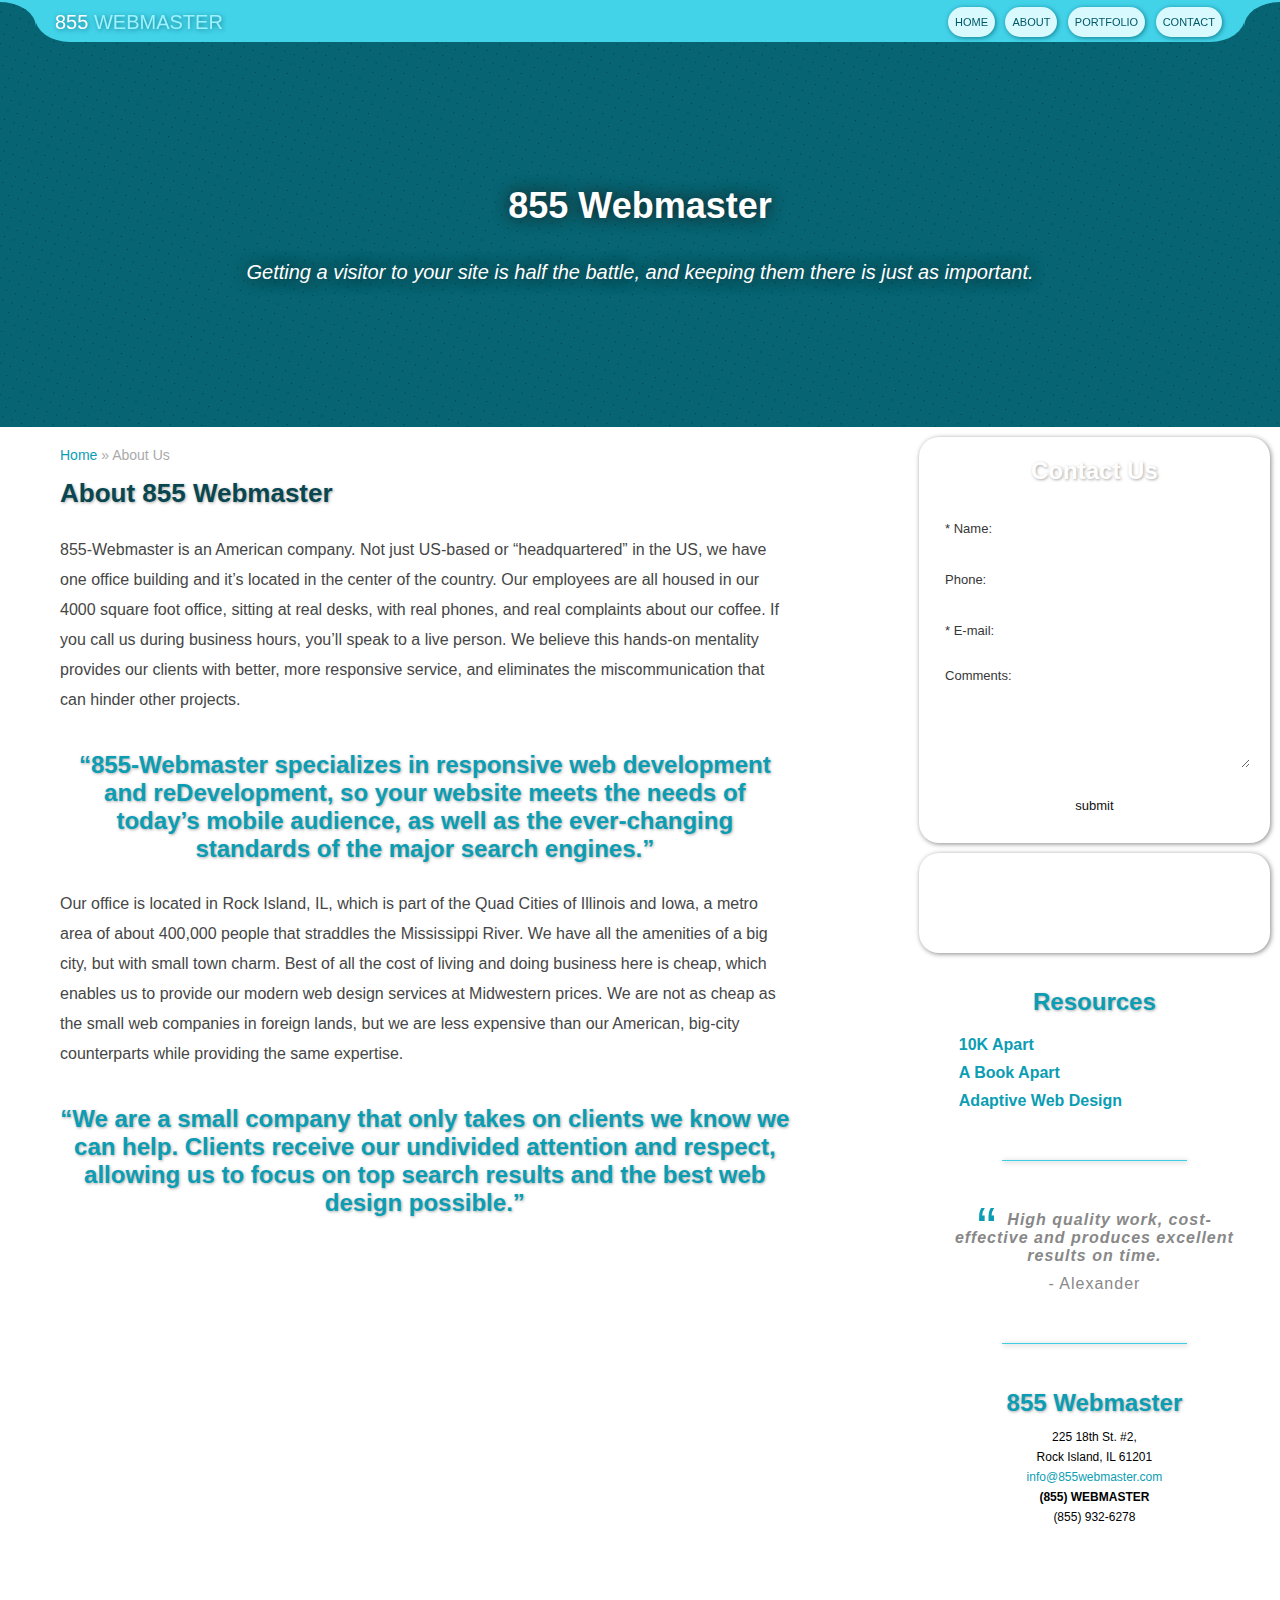
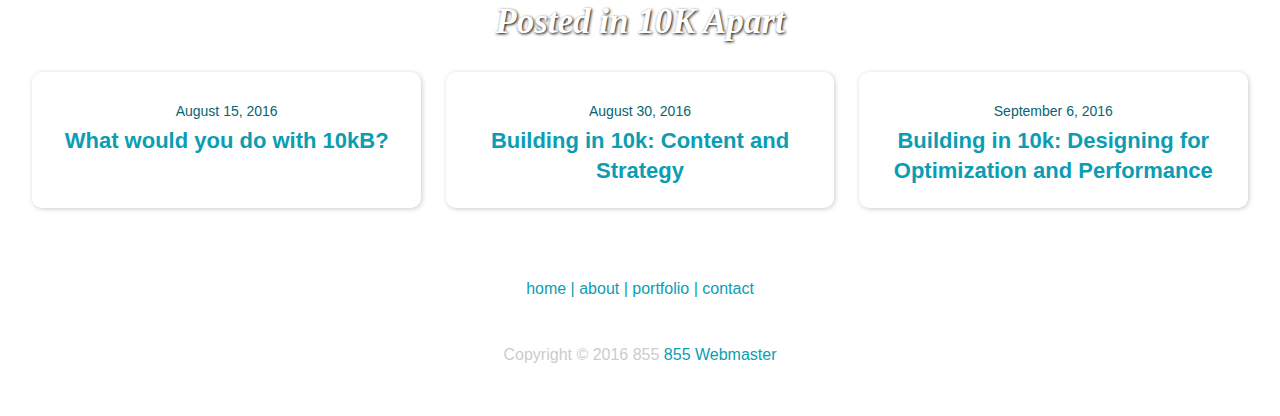
==== about.html @ 9ac0cef5 "Add files via upload" ====
<!DOCTYPE html>
<html>
<head>
<title>About Us - 10K Apart Project V1.0</title>
<meta charset="UTF-8">
<link rel="stylesheet" href="style.css" type="text/css" media="all"/>
<meta name="viewport" content="width=device-width, initial-scale=1, user-scalable=yes" />
</head>
<body id="img4">
<div class="bw b1 pfix np">
  <div class="pw">
    <div class="al">
      <div class="arc"></div>
    </div>
    <div class="ar">
      <div class="arc"></div>
    </div>
    <div id="tmenu"><a href="/" class="hl">855 <span>WEBMASTER</span></a><a href="tel:18559326278" class="ph"></a>
      <ul id="dm">
        <li><a href="/" tabindex="1"><span>home</span></a></li>
        <li><a href="about.html" tabindex="2"><span>about</span></a></li>
        <li><a href="portfolio.html" tabindex="3"><span>portfolio</span></a></li>
        <li><a href="contact.html" tabindex="4"><span>contact</span></a></li>
      </ul>
      <div class="cl"></div>
    </div>
  </div>
</div>
<div class="bw ft np" id="img1">
  <div class="pw-t" id="fea">
    <p class="title">855 Webmaster</p>
    <p>Getting a visitor to your site is half the battle, and keeping them there is just as important.</p>
  </div>
</div>
<div class="pw-p">
  <div class="flw" id="content">
	<div id="breadcrumbs"><a href="/">Home</a> &raquo; About Us</div>
    <h1>About 855 Webmaster</h1>
    <p>855-Webmaster is an American company. Not just US-based or “headquartered” in the US, we have one office building and it’s located in the center of the country. Our employees are all housed in our 4000 square foot office, sitting at real desks, with real phones, and real complaints about our coffee. If you call us during business hours, you’ll speak to a live person. We believe this hands-on mentality provides our clients with better, more responsive service, and eliminates the miscommunication that can hinder other projects.</p>
    <h3>“855-Webmaster specializes in responsive web development and reDevelopment, so your website meets the needs of today’s mobile audience, as well as the ever-changing standards of the major search engines.”</h3>
    <p>Our office is located in Rock Island, IL, which is part of the Quad Cities of Illinois and Iowa, a metro area of about 400,000 people that straddles the Mississippi River. We have all the amenities of a big city, but with small town charm. Best of all the cost of living and doing business here is cheap, which enables us to provide our modern web design services at Midwestern prices. We are not as cheap as the small web companies in foreign lands, but we are less expensive than our American, big-city counterparts while providing the same expertise.</p> 
    <h3>“We are a small company that only takes on clients we know we can help. Clients receive our undivided attention and respect, allowing us to focus on top search results and the best web design possible.”</h3>
    <div class="cl"></div>
  </div>
  <div class="frt">
    <div class="sb sb1 bg1 np" id="img3">
      <h3 class="alt">Contact Us</h3>
      <form action="contact.php" method="POST">
        <input type="hidden" name="formtest" value="test">
        <input name="realname" value="* Name:" onfocus="if(this.value == '* Name:') {this.value = '';}" onblur="if (this.value == '') {this.value = '* Name:';}" tabindex="5">
        <input name="homephone" value="Phone:" onfocus="if(this.value == 'Phone:') {this.value = '';}" onblur="if (this.value == '') {this.value = 'Phone:';}" tabindex="6">
        <input name="email" value="* E-mail:" onfocus="if(this.value == '* E-mail:') {this.value = '';}" onblur="if (this.value == '') {this.value = '* E-mail:';}" tabindex="7">
        <p class="as">Leave this empty:<input type="text" name="url" /></p>
        <textarea name="comment" onfocus="if(this.value == 'Comments:') {this.value = '';}" onblur="if (this.value == '') {this.value = 'Comments:';}" tabindex="8">Comments:</textarea>
        <input type="submit" name="submit" value="submit" class="btn" tabindex="9">
      </form>
    </div>
    <div class="sb sb2 np">
      <div id="pf">
          <div class="it" id="it1">Under 10Kb</div>
          <div class="it" id="it2">Progressive Enhancement</div>
          <div class="it" id="it3">Responsive Design</div>
      </div>
    </div>
    <div class="sb sb3">
      <h3>Resources</h3>
      <ul>
        <li><a href="https://a-k-apart.com/">10K Apart</a></li>
        <li><a href="https://abookapart.com/">A Book Apart</a></li>
        <li><a href="http://adaptivewebdesign.info/2nd-edition/">Adaptive Web Design</a></li>
      </ul>
    </div>
    <hr>
    <div class="sb sb4">
      <p><span>&ldquo;</span><strong><em>High quality work, cost-effective and produces excellent results on time.</em></strong></p>
      <p>- Alexander</p>
    </div>
    <hr>
    <div class="sb sb5">
      <h3>855 Webmaster</h3>
      <p>225 18th St. #2,<br>
        Rock Island, IL 61201<br>
        <a href="mailto:info@855webmaster.com">info@855webmaster.com</a><br>
        <strong>(855) WEBMASTER</strong><br>
        (855) 932-6278</p>
    </div>
  </div>
  <div class="cl"></div>
</div>
<div id="img6">
  <div class="bw bg1 np" id="img2">
    <div class="pw-xp">
      <p id="bl-title">Posted in 10K Apart</p>
      <div class="fl">
        <div class="bl"><p><span>August 15, 2016</span><br><a href="https://blogs.windows.com/msedgedev/2016/08/15/10k-apart/#OJ9S8Ui25GQYEHrB.97" target="_blank"><strong>What would you do with 10kB?</strong></a></p></div>
        <div class="bl"><p><span>August 30, 2016</span><br><a href="https://blogs.windows.com/msedgedev/2016/08/30/building-in-10k-content-and-strategy/" target="_blank"><strong>Building in 10k: Content and Strategy</strong></a></p></div>
        <div class="bl"><p><span>September 6, 2016</span><br><a href="https://blogs.windows.com/msedgedev/2016/09/06/10k-for-optimization-performance/" target="_blank"><strong>Building in 10k: Designing for Optimization and Performance</strong></a></p></div>
      </div>
    </div>
  </div>
  <div class="bw bg2" id="img5">
    <div class="pw-xp">
      <p class="np bm"><a href="/">home</a> | <a href="about.html">about</a> | <a href="portfolio.html">portfolio</a> | <a href="contact.html">contact</a></p>
      <p>Copyright &copy; 2016 855 <a href="http://855webmaster.com/">855 Webmaster</a></p>
    </div>
  </div>
</div>
<script>(function() {function async_load(){var s = document.createElement('script');s.type = 'text/javascript';s.async = true;s.src = 'scripts.js';var x = document.getElementsByTagName('script')[0];x.parentNode.insertBefore(s, x);}if (window.attachEvent)window.attachEvent('onload', async_load); else window.addEventListener('load', async_load, false);})();</script>
</body>
</html>
---- style.css ----
body,div,h1,h2,h3,form,input,textarea,img,hr{padding:0;margin:0;border:0;}
body{font-family:Arial,Helvetica,sans-serif;font-size:16px;color:#464646;background:#efefef;min-width:320px;}
a{color:#0b9db3;text-decoration:none;cursor:pointer;}
a:hover,a:focus{outline:0;color:#34a7b8;}
p{line-height:30px;padding:10px 0;}
h1,h2,h3 {text-shadow:1px 1px 3px #aaa;}
h1{font-size:26px;color:#084750;padding:15px 10px 0 0;}
h2{font-size:22px;color:#076472;padding:5px 10px 0 0;}
h3{font-size:24px;color:#0b9db3;padding:10px 0 0 0;text-align:center;}
h3.alt{color:#ffffff;padding:0 0 25px 0;}
.flw{width:57%;float:left;padding:20px 0 30px 60px;}
.frt{width:29%;float:right;padding-bottom:40px;}
label{font-size:14px;line-height:20px;}
input,textarea{width:98%;margin-bottom:15px;border-radius:5px;color:#363636;font-size:13px;padding:0 0 0 2%;background:#fff;overflow:auto;height:36px;font-family:Arial,Helvetica,sans-serif;}
textarea{padding-top:5px;height:100px;}
input:focus,textarea:focus{background:#cff;}
input.btn{display:block;padding:0 10px;margin:0 auto;cursor:pointer;text-align:center;color:#111111;height:36px;background:#fff;width:100px;}
input.btn:hover,input.btn:focus{background:#1fb0c6;outline:0;}
.flw input,.flw textarea{border:1px solid #ccc;}
iframe.gm{border:1px solid #cccccc;border-radius:6px;width:100%;height:250px;margin:10px auto;}
.cl{clear:both;}
.ast{color:#ff0000;}
hr{border:none;border-top:1px solid #3ecee4;margin:20px auto;box-shadow:1px 1px 5px #888888;}
.frt hr {width: 50%;}
#breadcrumbs {font-size:14px;color:#aaa;}
.flw ul li {padding:5px 0;line-height:25px;}

.pfix{position:fixed;z-index:200;}
.pd1{padding-top:40px;}
.b1{border-top:2px solid #43d3e9;}
.bg1{background:#0b9db3;background:linear-gradient(#0b9db3,#43d3e9);}
.bg2{background:#242424;background:linear-gradient(#3a3a3a,#242424);}

.bw{width:100%;min-width:320px;}
.pw, .pw-t, .pw-p, .pw-xp{max-width:1300px;padding:0;margin:0 auto;}
.pw-t{ padding:20px;}
.pw-xp{padding:20px;text-align:center;color:#ccc;}
.bm{color:#0b9db3;}
.ft{position:relative;overflow:hidden;}
.ft:before{content:"";position:absolute;width:3200%;height:3200%;top:-1550%;left:-1550%;z-index:-1;background:#076472 url([data-uri]) 0 0 repeat;-webkit-transform:rotate(0deg);-moz-transform:rotate(20deg);-ms-transform:rotate(20deg);-o-transform:rotate(20deg);transform:rotate(20deg);}
.ft:before{animation:bgrotate 10s infinite linear;}
#tmenu{padding:0 20px;margin:0 35px;background:#43d3e9;-moz-border-radius:0 0 35px 35px / 0 0 25px 25px;-webkit-border-radius:0 0 35px 35px / 0 0 25px 25px;border-radius:0 0 35px 35px / 0 0 25px 25px;position:relative;z-index:200;}
.al, .ar{width:36px;height:25px;overflow:hidden;}
.al{float:right;}
.ar{float:left;}
.ar .arc{ margin-left:-36px;}
.arc{position:relative;width:72px;height:50px;margin:0 auto;overflow:hidden;}
.arc:after{content:'';position:absolute;left:0;top:0;border-radius:100%;width:72px;height:50px;box-shadow:0 0 0 2000px #43d3e9;}
a.hl{line-height:40px;float:left;color:#fff;font-size:20px;text-shadow:1px 1px 5px #117e8f;}
a.hl span{color:#9cf2ff;}
a.ph {width: 40px;height: 40px;display: none;float: right;background: url([data-uri]) no-repeat center center;}	

ul#dm{text-align:center;list-style:none;margin:0 auto;padding:0;float:right;}
ul#dm li{margin:0;padding:0 3px;display:inline-block;list-style:none;line-height:40px;font-size:11px;text-transform:uppercase;}
ul#dm li a{display:inline-block;color:#005866;padding:0;}
ul#dm li a span{border-radius:15px;background:#d8faff;line-height:30px;padding:0 7px;display:block;box-shadow:1px 1px 5px #117e8f;}
ul#dm li:hover a,ul#dm li a:focus{color:#000;}
ul#dm li:hover a span,ul#dm li a:focus span{background:#63e4f8;}
.ft p{text-align:center;color:#ffffff;font-size:20px;font-style:italic;padding:0;text-shadow:0 0 16px #191919;}
.ft p.title{font-size:36px;line-height:30px;font-weight:bold;font-style:normal;padding-top:35px;}

.sb{margin:10px;border-radius:20px;}
.sb1{padding:20px;box-shadow:1px 1px 5px #888888;}
.sb2{height:100px;overflow:hidden;color:#ffffff;text-align:center;font-weight:bold;line-height:80px;box-shadow:1px 1px 5px #888888;}
.sb3,.sb4,.sb5{padding:15px 0 20px 0;margin:0 auto;}
.sb4{text-align:center;}
.sb5{text-align:center;}
p.as{display:none;}
#pf{margin-top:0;animation:imgslide 10s infinite;}
.it{height:100px;font-size:24px;font-weight:700;}
#it1{background:#076472;}
#it2{background:#0b9db3;}
#it3{background:#43d3e9;}
.sb3 ul { list-style:none;margin: 20px 0 0 10px;}
.sb3 ul li {margin:10px 0;}
.sb3 ul li a { font-weight: bold;}
.sb3 ul li a:hover {}
.sb4 p{color:#888;padding:0 40px 10px 40px;margin:0;font-size:16px;line-height:18px; letter-spacing:1px;}
.sb4 p span {color:#0b9db3;font-size:58px;position:relative;top:0.4em; margin-right:10px;}
.sb5 p{color:#000;padding:10px 0 0 0;margin:0;font-size:12px;line-height:20px;}

.fl{display:flex;}
p#bl-title{font-size:35px;font-weight:bold;padding:0;color:#fff;margin-top:0;font-family:"Times New Roman", Times, serif;font-style:italic;text-shadow:1px 1px 3px #117e8f;}
p#bl-title a{color:#fff;text-decoration:none;}
.bl{flex:1;margin:0 1%;background:#ffffff;border-radius:10px;box-shadow:1px 1px 5px #117e8f;}
.bl p{padding:0 10px;font-size:22px;}
.bl p span{color:#076472;padding-bottom:10px;display:inline-block;font-size:14px;margin-bottom:-10px;}

@keyframes bgrotate{0%{transform:rotate(0deg);left:-1550%;background-color:#076472;}50%{transform:rotate(180deg);left:-1540%;background-color:#24b1c6;}100%{transform:rotate(360deg);left:-1550%;background-color:#076472;}}
@keyframes imgslide{0%{margin-top:0;}50%{margin-top:-100px;}100%{margin-top:-200px;}}

@media only screen and (min-width :1px) and (max-width :959px){
.flw,.frt{width:auto;float:none;margin:0;}
.flw{padding:20px;}

}

@media only screen and (min-width :1px) and (max-width :639px){
.pfix{position:absolute;}
a.ph {display: block;}

ul#dm{position:absolute;top:45px;left:50%;float:none;margin-left:-150px;min-width:300px;}
ul#dm li a span{padding:0 4px;font-size:10px;}
.pw-t{ padding:30px 20px 0 20px;}
.ft p{font-size:16px;}
.ft p.title{font-size:32px;}
.fl{display:block;}
.bl p span{padding-bottom:0;}


}
@media only print{
.np{display:none;}
.flw,.frt{width:auto;float:none;}
#breadcrumbs{display:none;}
}
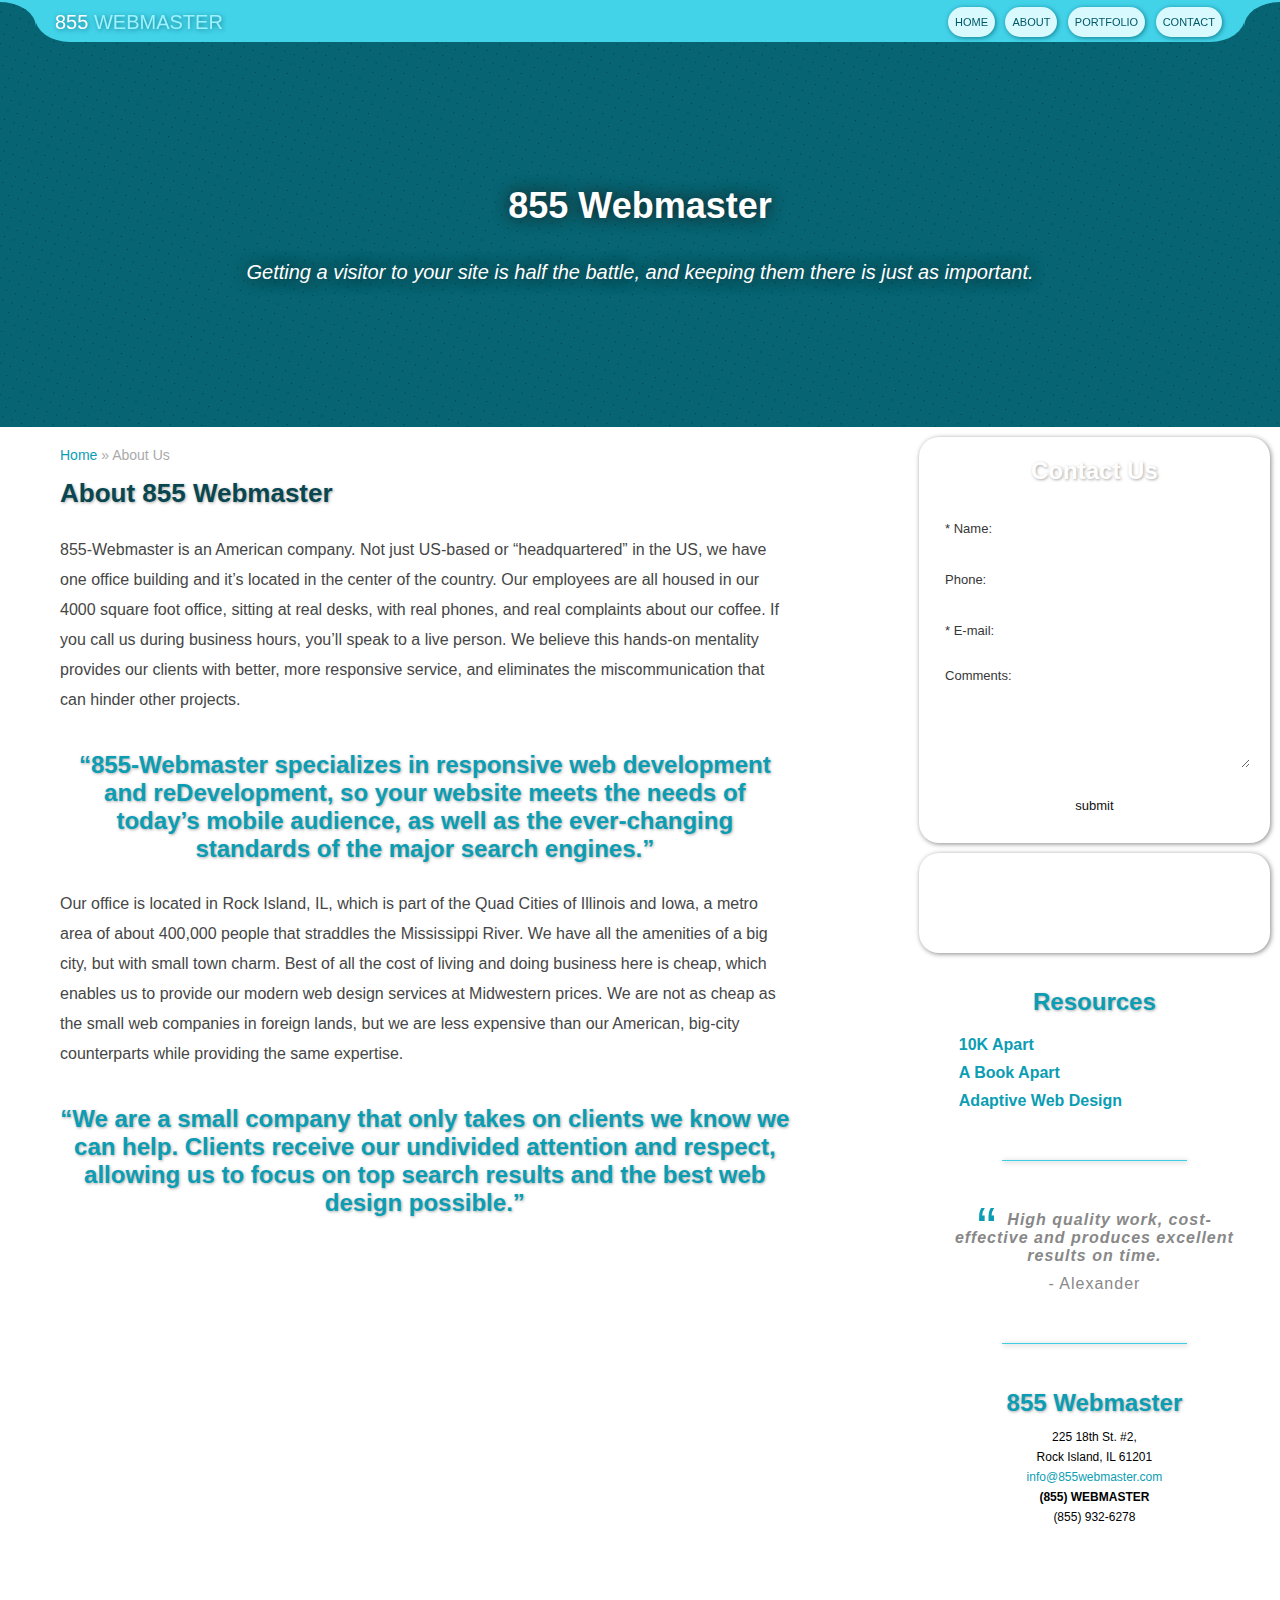
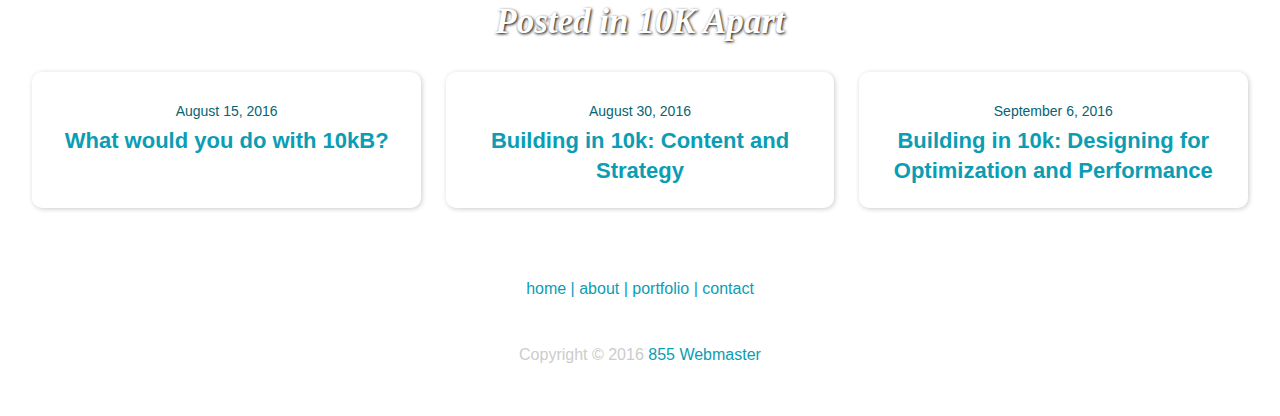
==== commit d445e017: "Update about.html" ====
--- a/about.html
+++ b/about.html
@@ -101,10 +101,10 @@
   <div class="bw bg2" id="img5">
     <div class="pw-xp">
       <p class="np bm"><a href="/">home</a> | <a href="about.html">about</a> | <a href="portfolio.html">portfolio</a> | <a href="contact.html">contact</a></p>
-      <p>Copyright &copy; 2016 855 <a href="http://855webmaster.com/">855 Webmaster</a></p>
+      <p>Copyright &copy; 2016 <a href="http://855webmaster.com/">855 Webmaster</a></p>
     </div>
   </div>
 </div>
 <script>(function() {function async_load(){var s = document.createElement('script');s.type = 'text/javascript';s.async = true;s.src = 'scripts.js';var x = document.getElementsByTagName('script')[0];x.parentNode.insertBefore(s, x);}if (window.attachEvent)window.attachEvent('onload', async_load); else window.addEventListener('load', async_load, false);})();</script>
 </body>
-</html>+</html>
